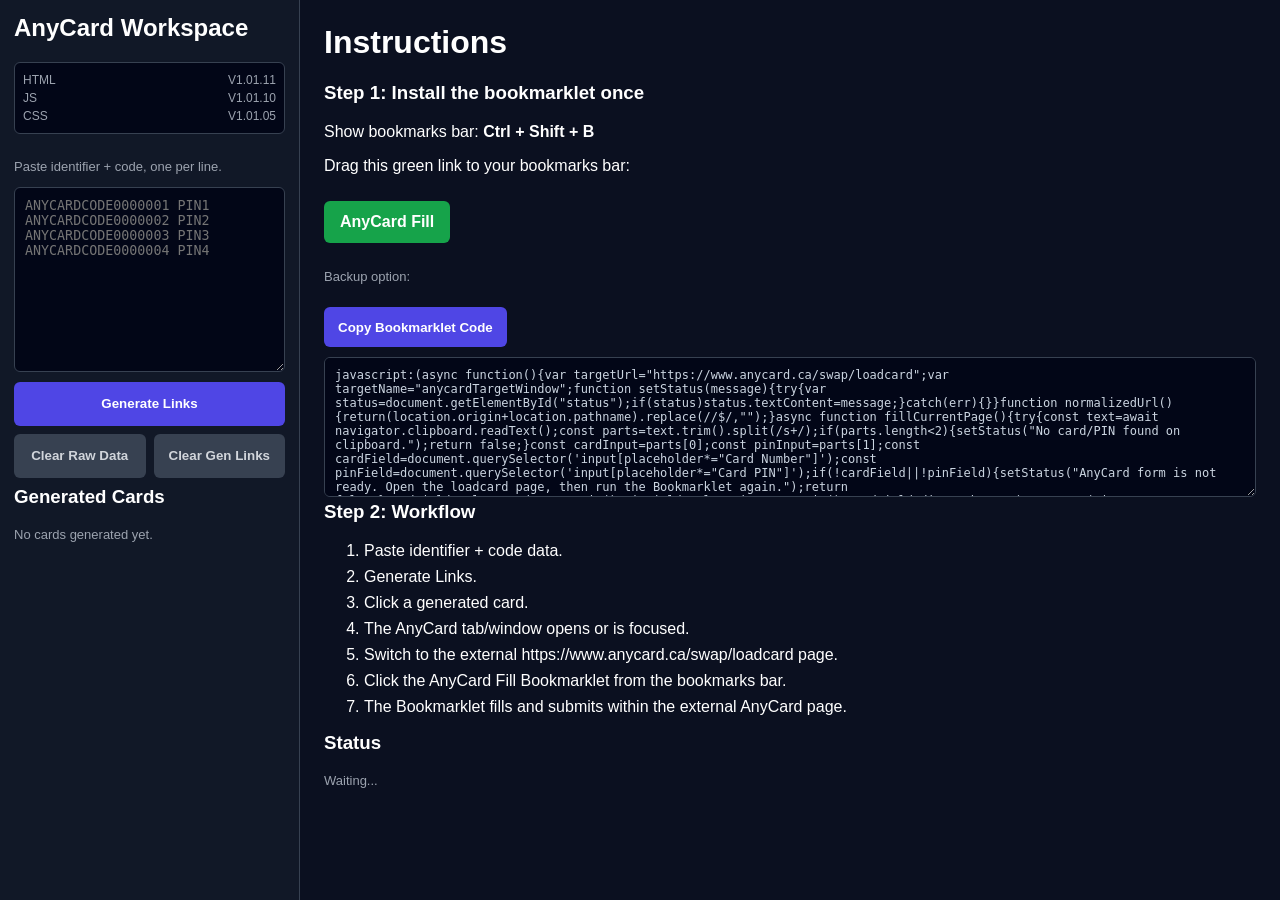
==== index.html @ 1adeda2f "Bump JS cache busting to V1.01.10" ====
<!doctype html><html><head><meta charset="utf-8"><meta name="viewport" content="width=device-width, initial-scale=1"><title>AnyCard Workspace</title><link rel="stylesheet" href="styles.css?v=1.01.05"></head><body><div class="wrap"><div class="left"><h2>AnyCard Workspace</h2><div class="version-box"><div class="version-row"><span>HTML</span><span id="htmlVersion">V1.01.11</span></div><div class="version-row"><span>JS</span><span id="jsVersion">loading...</span></div><div class="version-row"><span>CSS</span><span id="cssVersion">loading...</span></div></div><p class="small">Paste identifier + code, one per line.</p><textarea id="rawData" placeholder="ANYCARDCODE0000001 PIN1&#10;ANYCARDCODE0000002 PIN2&#10;ANYCARDCODE0000003 PIN3&#10;ANYCARDCODE0000004 PIN4"></textarea><button id="generateBtn">Generate Links</button><div class="utility-actions" aria-label="Utility actions"><button id="clearRawDataBtn" class="utility-button" type="button">Clear Raw Data</button><button id="clearGeneratedLinksBtn" class="utility-button" type="button">Clear Gen Links</button></div><h3>Generated Cards</h3><div id="linksContainer" class="small">No cards generated yet.</div></div><div class="right"><h1>Instructions</h1><h3>Step 1: Install the bookmarklet once</h3><p>Show bookmarks bar: <strong>Ctrl + Shift + B</strong></p><p>Drag this green link to your bookmarks bar:</p><p><a id="bookmarkletDragLink" class="bookmarklet-link" href="#">AnyCard Fill</a></p><p class="small">Backup option:</p><button id="copyBookmarkletBtn">Copy Bookmarklet Code</button><textarea id="bookmarkletCode" readonly></textarea><h3>Step 2: Workflow</h3><ol><li>Paste identifier + code data.</li><li>Generate Links.</li><li>Click a generated card.</li><li>The AnyCard tab/window opens or is focused.</li><li>Switch to the external https://www.anycard.ca/swap/loadcard page.</li><li>Click the AnyCard Fill Bookmarklet from the bookmarks bar.</li><li>The Bookmarklet fills and submits within the external AnyCard page.</li></ol><h3>Status</h3><p id="status" class="small">Waiting...</p></div></div><script>const ANYCARD_JS_VERSION="V1.01.10";const appScript=document.createElement("script");appScript.src="app.js?v="+encodeURIComponent(ANYCARD_JS_VERSION.replace(/^V/,""));document.body.appendChild(appScript);</script></body></html>
---- styles.css ----
:root {
  --css-version: "V1.01.05";
}

body {
  margin: 0;
  font-family: Arial, sans-serif;
  background: #0b1020;
  color: white;
}

.wrap { display:flex; height:100vh; overflow:hidden; }

.left {
  width: 300px;
  padding: 14px;
  background: #111827;
  box-sizing: border-box;
  border-right: 1px solid #374151;
  height: 100vh;
  overflow: hidden;
  display: flex;
  flex-direction: column;
}

.right { flex:1; padding:24px; overflow-y:auto; }
textarea{width:100%;box-sizing:border-box;background:#020617;color:#22c55e;border:1px solid #374151;padding:10px;font-family:monospace;border-radius:6px;}
#rawData{height:185px;overflow-y:auto;} #bookmarkletCode{height:140px;color:#cbd5e1;font-size:12px;} #linksContainer{overflow-y:auto;flex:1;min-height:0;padding-right:4px;}
button{padding:10px 14px;margin:10px 0;cursor:pointer;background:#4f46e5;color:white;border:0;border-radius:6px;font-weight:bold;min-height:40px;} button:hover{background:#4338ca;}
#generateBtn{width:100%;height:44px;box-sizing:border-box;line-height:1;}
.utility-actions{display:flex;width:100%;gap:8px;margin-top:-2px;margin-bottom:8px;}
.utility-button{flex:1;display:flex;align-items:center;justify-content:center;height:44px;box-sizing:border-box;margin:0;background:#374151;color:#d1d5db;font-weight:600;line-height:1;white-space:nowrap;padding:10px 8px;}
.utility-button:hover{background:#4b5563;}
.bookmarklet-link{display:inline-block;padding:12px 16px;margin:10px 0;background:#16a34a;color:white;text-decoration:none;border-radius:6px;font-weight:bold;cursor:grab;}
.bookmarklet-link:hover{background:#15803d;}
.card{padding:8px;margin:6px 0;background:#1f2937;border:1px solid #374151;border-radius:6px;cursor:pointer;transition:.15s;font-size:12px;}
.card:hover{background:#312e81;} .card.clicked{background:#bbf7d0;color:#052e16;border-color:#22c55e;} .card.clicked .small{color:#166534;}
.card-line{display:flex;justify-content:space-between;gap:10px;white-space:nowrap;} .card-code{overflow:hidden;text-overflow:ellipsis;} .card-pin{flex-shrink:0;}
.small{color:#9ca3af;font-size:13px;} .ok{color:#22c55e;}
.version-box{color:#9ca3af;font-size:12px;background:#020617;border:1px solid #374151;border-radius:6px;padding:8px;margin-bottom:12px;line-height:1.5;width:100%;box-sizing:border-box;}
.version-row{display:flex;justify-content:space-between;gap:24px;} h1,h2,h3{margin-top:0;} ol li{margin-bottom:8px;}
@media (max-width:700px){body{overflow-x:hidden}.wrap{display:block;min-height:100vh;height:auto;overflow:visible}.left{width:100%;min-height:auto;height:auto;padding:16px;border-right:0;border-bottom:1px solid #374151;overflow:visible}.right{padding:16px;overflow:visible}h1{font-size:24px}h2{font-size:22px}h3{font-size:18px}p,li,.small{font-size:15px;line-height:1.45}textarea,button,.bookmarklet-link{font-size:16px}button,.bookmarklet-link{min-height:44px}.utility-actions{flex-direction:column}#rawData{height:150px}#linksContainer{max-height:280px;flex:none}.card{font-size:14px}}
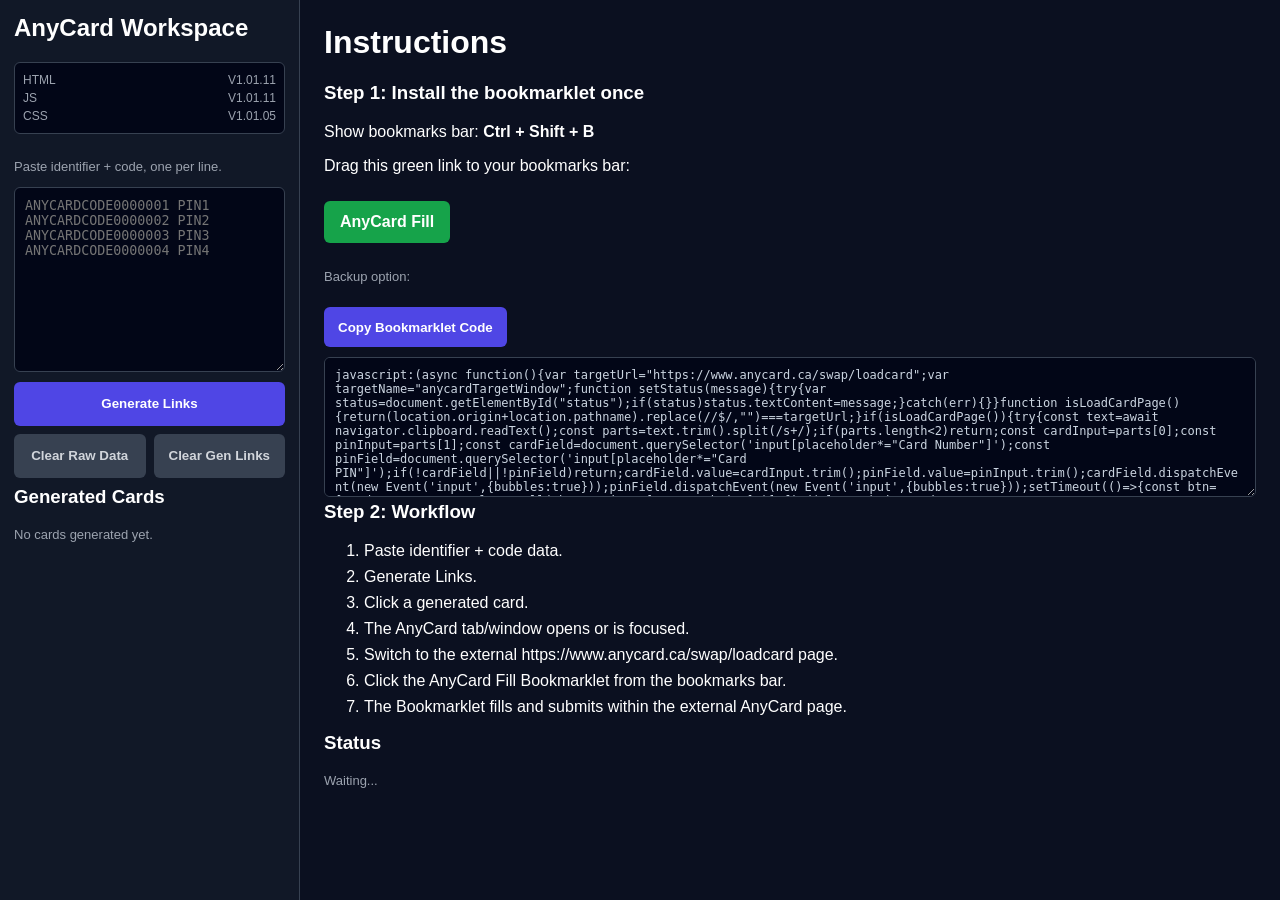
==== commit e51d23c8: "Bump JS cache busting to V1.01.11" ====
--- a/index.html
+++ b/index.html
@@ -1 +1 @@
-<!doctype html><html><head><meta charset="utf-8"><meta name="viewport" content="width=device-width, initial-scale=1"><title>AnyCard Workspace</title><link rel="stylesheet" href="styles.css?v=1.01.05"></head><body><div class="wrap"><div class="left"><h2>AnyCard Workspace</h2><div class="version-box"><div class="version-row"><span>HTML</span><span id="htmlVersion">V1.01.11</span></div><div class="version-row"><span>JS</span><span id="jsVersion">loading...</span></div><div class="version-row"><span>CSS</span><span id="cssVersion">loading...</span></div></div><p class="small">Paste identifier + code, one per line.</p><textarea id="rawData" placeholder="ANYCARDCODE0000001 PIN1&#10;ANYCARDCODE0000002 PIN2&#10;ANYCARDCODE0000003 PIN3&#10;ANYCARDCODE0000004 PIN4"></textarea><button id="generateBtn">Generate Links</button><div class="utility-actions" aria-label="Utility actions"><button id="clearRawDataBtn" class="utility-button" type="button">Clear Raw Data</button><button id="clearGeneratedLinksBtn" class="utility-button" type="button">Clear Gen Links</button></div><h3>Generated Cards</h3><div id="linksContainer" class="small">No cards generated yet.</div></div><div class="right"><h1>Instructions</h1><h3>Step 1: Install the bookmarklet once</h3><p>Show bookmarks bar: <strong>Ctrl + Shift + B</strong></p><p>Drag this green link to your bookmarks bar:</p><p><a id="bookmarkletDragLink" class="bookmarklet-link" href="#">AnyCard Fill</a></p><p class="small">Backup option:</p><button id="copyBookmarkletBtn">Copy Bookmarklet Code</button><textarea id="bookmarkletCode" readonly></textarea><h3>Step 2: Workflow</h3><ol><li>Paste identifier + code data.</li><li>Generate Links.</li><li>Click a generated card.</li><li>The AnyCard tab/window opens or is focused.</li><li>Switch to the external https://www.anycard.ca/swap/loadcard page.</li><li>Click the AnyCard Fill Bookmarklet from the bookmarks bar.</li><li>The Bookmarklet fills and submits within the external AnyCard page.</li></ol><h3>Status</h3><p id="status" class="small">Waiting...</p></div></div><script>const ANYCARD_JS_VERSION="V1.01.10";const appScript=document.createElement("script");appScript.src="app.js?v="+encodeURIComponent(ANYCARD_JS_VERSION.replace(/^V/,""));document.body.appendChild(appScript);</script></body></html>+<!doctype html><html><head><meta charset="utf-8"><meta name="viewport" content="width=device-width, initial-scale=1"><title>AnyCard Workspace</title><link rel="stylesheet" href="styles.css?v=1.01.05"></head><body><div class="wrap"><div class="left"><h2>AnyCard Workspace</h2><div class="version-box"><div class="version-row"><span>HTML</span><span id="htmlVersion">V1.01.11</span></div><div class="version-row"><span>JS</span><span id="jsVersion">loading...</span></div><div class="version-row"><span>CSS</span><span id="cssVersion">loading...</span></div></div><p class="small">Paste identifier + code, one per line.</p><textarea id="rawData" placeholder="ANYCARDCODE0000001 PIN1&#10;ANYCARDCODE0000002 PIN2&#10;ANYCARDCODE0000003 PIN3&#10;ANYCARDCODE0000004 PIN4"></textarea><button id="generateBtn">Generate Links</button><div class="utility-actions" aria-label="Utility actions"><button id="clearRawDataBtn" class="utility-button" type="button">Clear Raw Data</button><button id="clearGeneratedLinksBtn" class="utility-button" type="button">Clear Gen Links</button></div><h3>Generated Cards</h3><div id="linksContainer" class="small">No cards generated yet.</div></div><div class="right"><h1>Instructions</h1><h3>Step 1: Install the bookmarklet once</h3><p>Show bookmarks bar: <strong>Ctrl + Shift + B</strong></p><p>Drag this green link to your bookmarks bar:</p><p><a id="bookmarkletDragLink" class="bookmarklet-link" href="#">AnyCard Fill</a></p><p class="small">Backup option:</p><button id="copyBookmarkletBtn">Copy Bookmarklet Code</button><textarea id="bookmarkletCode" readonly></textarea><h3>Step 2: Workflow</h3><ol><li>Paste identifier + code data.</li><li>Generate Links.</li><li>Click a generated card.</li><li>The AnyCard tab/window opens or is focused.</li><li>Switch to the external https://www.anycard.ca/swap/loadcard page.</li><li>Click the AnyCard Fill Bookmarklet from the bookmarks bar.</li><li>The Bookmarklet fills and submits within the external AnyCard page.</li></ol><h3>Status</h3><p id="status" class="small">Waiting...</p></div></div><script>const ANYCARD_JS_VERSION="V1.01.11";const appScript=document.createElement("script");appScript.src="app.js?v="+encodeURIComponent(ANYCARD_JS_VERSION.replace(/^V/,""));document.body.appendChild(appScript);</script></body></html>
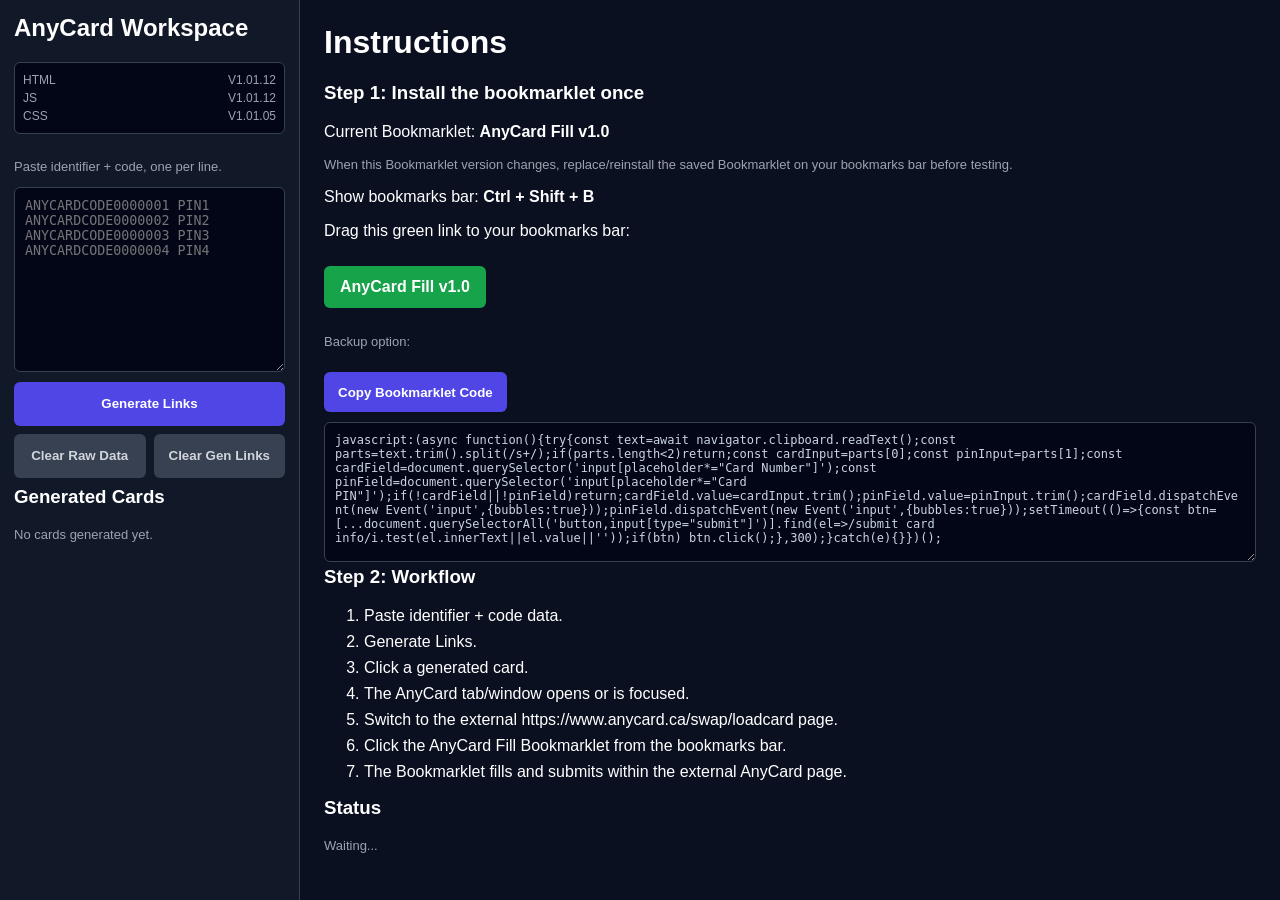
==== commit ffbb4f80: "Align bookmarklet release UI and JS cache busting" ====
--- a/index.html
+++ b/index.html
@@ -1 +1 @@
-<!doctype html><html><head><meta charset="utf-8"><meta name="viewport" content="width=device-width, initial-scale=1"><title>AnyCard Workspace</title><link rel="stylesheet" href="styles.css?v=1.01.05"></head><body><div class="wrap"><div class="left"><h2>AnyCard Workspace</h2><div class="version-box"><div class="version-row"><span>HTML</span><span id="htmlVersion">V1.01.11</span></div><div class="version-row"><span>JS</span><span id="jsVersion">loading...</span></div><div class="version-row"><span>CSS</span><span id="cssVersion">loading...</span></div></div><p class="small">Paste identifier + code, one per line.</p><textarea id="rawData" placeholder="ANYCARDCODE0000001 PIN1&#10;ANYCARDCODE0000002 PIN2&#10;ANYCARDCODE0000003 PIN3&#10;ANYCARDCODE0000004 PIN4"></textarea><button id="generateBtn">Generate Links</button><div class="utility-actions" aria-label="Utility actions"><button id="clearRawDataBtn" class="utility-button" type="button">Clear Raw Data</button><button id="clearGeneratedLinksBtn" class="utility-button" type="button">Clear Gen Links</button></div><h3>Generated Cards</h3><div id="linksContainer" class="small">No cards generated yet.</div></div><div class="right"><h1>Instructions</h1><h3>Step 1: Install the bookmarklet once</h3><p>Show bookmarks bar: <strong>Ctrl + Shift + B</strong></p><p>Drag this green link to your bookmarks bar:</p><p><a id="bookmarkletDragLink" class="bookmarklet-link" href="#">AnyCard Fill</a></p><p class="small">Backup option:</p><button id="copyBookmarkletBtn">Copy Bookmarklet Code</button><textarea id="bookmarkletCode" readonly></textarea><h3>Step 2: Workflow</h3><ol><li>Paste identifier + code data.</li><li>Generate Links.</li><li>Click a generated card.</li><li>The AnyCard tab/window opens or is focused.</li><li>Switch to the external https://www.anycard.ca/swap/loadcard page.</li><li>Click the AnyCard Fill Bookmarklet from the bookmarks bar.</li><li>The Bookmarklet fills and submits within the external AnyCard page.</li></ol><h3>Status</h3><p id="status" class="small">Waiting...</p></div></div><script>const ANYCARD_JS_VERSION="V1.01.11";const appScript=document.createElement("script");appScript.src="app.js?v="+encodeURIComponent(ANYCARD_JS_VERSION.replace(/^V/,""));document.body.appendChild(appScript);</script></body></html>+<!doctype html><html><head><meta charset="utf-8"><meta name="viewport" content="width=device-width, initial-scale=1"><title>AnyCard Workspace</title><link rel="stylesheet" href="styles.css?v=1.01.05"></head><body><div class="wrap"><div class="left"><h2>AnyCard Workspace</h2><div class="version-box"><div class="version-row"><span>HTML</span><span id="htmlVersion">V1.01.12</span></div><div class="version-row"><span>JS</span><span id="jsVersion">loading...</span></div><div class="version-row"><span>CSS</span><span id="cssVersion">loading...</span></div></div><p class="small">Paste identifier + code, one per line.</p><textarea id="rawData" placeholder="ANYCARDCODE0000001 PIN1&#10;ANYCARDCODE0000002 PIN2&#10;ANYCARDCODE0000003 PIN3&#10;ANYCARDCODE0000004 PIN4"></textarea><button id="generateBtn">Generate Links</button><div class="utility-actions" aria-label="Utility actions"><button id="clearRawDataBtn" class="utility-button" type="button">Clear Raw Data</button><button id="clearGeneratedLinksBtn" class="utility-button" type="button">Clear Gen Links</button></div><h3>Generated Cards</h3><div id="linksContainer" class="small">No cards generated yet.</div></div><div class="right"><h1>Instructions</h1><h3>Step 1: Install the bookmarklet once</h3><p>Current Bookmarklet: <strong id="bookmarkletVersion">loading...</strong></p><p class="small">When this Bookmarklet version changes, replace/reinstall the saved Bookmarklet on your bookmarks bar before testing.</p><p>Show bookmarks bar: <strong>Ctrl + Shift + B</strong></p><p>Drag this green link to your bookmarks bar:</p><p><a id="bookmarkletDragLink" class="bookmarklet-link" href="#">loading...</a></p><p class="small">Backup option:</p><button id="copyBookmarkletBtn">Copy Bookmarklet Code</button><textarea id="bookmarkletCode" readonly></textarea><h3>Step 2: Workflow</h3><ol><li>Paste identifier + code data.</li><li>Generate Links.</li><li>Click a generated card.</li><li>The AnyCard tab/window opens or is focused.</li><li>Switch to the external https://www.anycard.ca/swap/loadcard page.</li><li>Click the AnyCard Fill Bookmarklet from the bookmarks bar.</li><li>The Bookmarklet fills and submits within the external AnyCard page.</li></ol><h3>Status</h3><p id="status" class="small">Waiting...</p></div></div><script>const ANYCARD_JS_VERSION="V1.01.12";const appScript=document.createElement("script");appScript.src="app.js?v="+encodeURIComponent(ANYCARD_JS_VERSION.replace(/^V/,""));document.body.appendChild(appScript);</script></body></html>
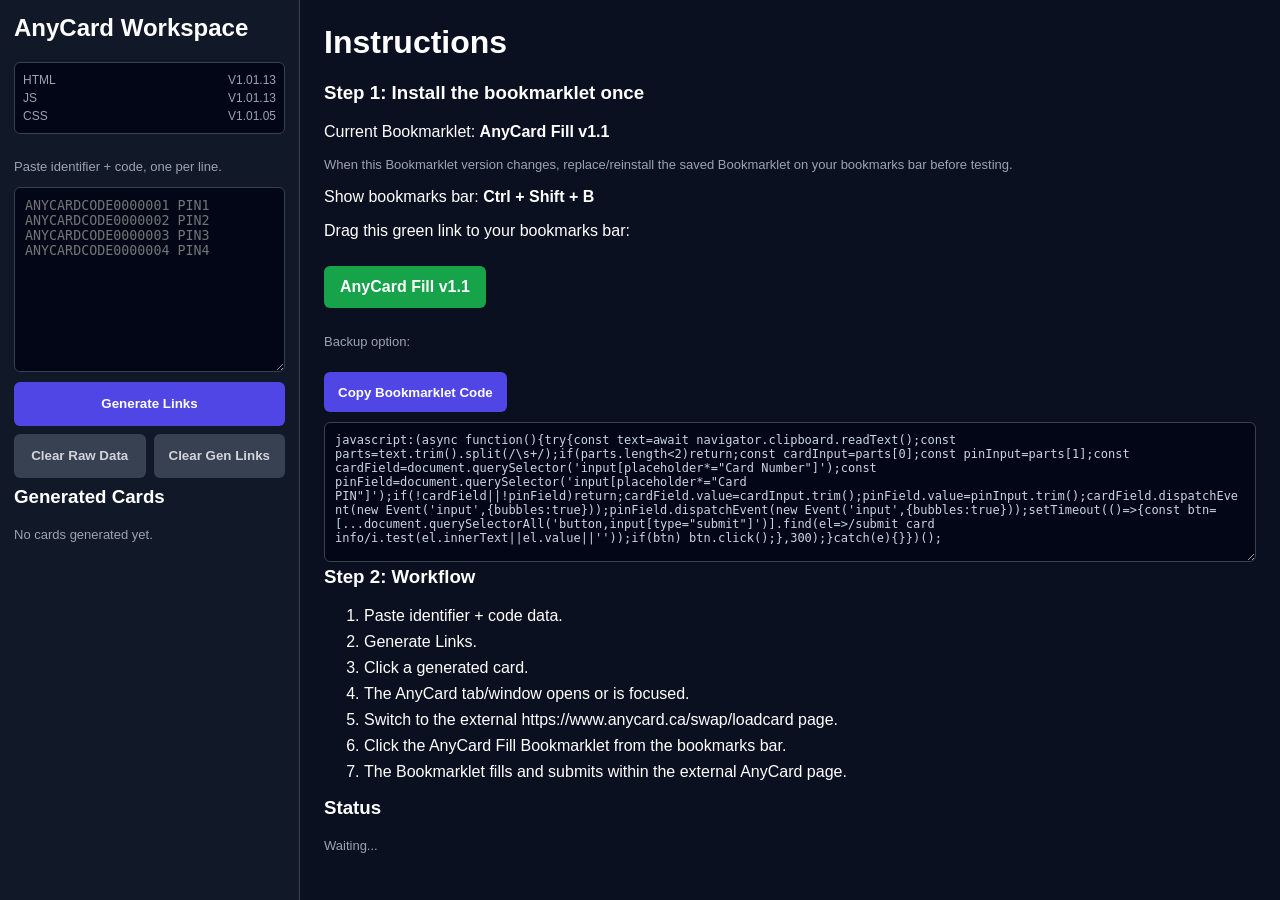
==== commit 1fd5981d: "Bump JS cache version to V1.01.13" ====
--- a/index.html
+++ b/index.html
@@ -1 +1 @@
-<!doctype html><html><head><meta charset="utf-8"><meta name="viewport" content="width=device-width, initial-scale=1"><title>AnyCard Workspace</title><link rel="stylesheet" href="styles.css?v=1.01.05"></head><body><div class="wrap"><div class="left"><h2>AnyCard Workspace</h2><div class="version-box"><div class="version-row"><span>HTML</span><span id="htmlVersion">V1.01.12</span></div><div class="version-row"><span>JS</span><span id="jsVersion">loading...</span></div><div class="version-row"><span>CSS</span><span id="cssVersion">loading...</span></div></div><p class="small">Paste identifier + code, one per line.</p><textarea id="rawData" placeholder="ANYCARDCODE0000001 PIN1&#10;ANYCARDCODE0000002 PIN2&#10;ANYCARDCODE0000003 PIN3&#10;ANYCARDCODE0000004 PIN4"></textarea><button id="generateBtn">Generate Links</button><div class="utility-actions" aria-label="Utility actions"><button id="clearRawDataBtn" class="utility-button" type="button">Clear Raw Data</button><button id="clearGeneratedLinksBtn" class="utility-button" type="button">Clear Gen Links</button></div><h3>Generated Cards</h3><div id="linksContainer" class="small">No cards generated yet.</div></div><div class="right"><h1>Instructions</h1><h3>Step 1: Install the bookmarklet once</h3><p>Current Bookmarklet: <strong id="bookmarkletVersion">loading...</strong></p><p class="small">When this Bookmarklet version changes, replace/reinstall the saved Bookmarklet on your bookmarks bar before testing.</p><p>Show bookmarks bar: <strong>Ctrl + Shift + B</strong></p><p>Drag this green link to your bookmarks bar:</p><p><a id="bookmarkletDragLink" class="bookmarklet-link" href="#">loading...</a></p><p class="small">Backup option:</p><button id="copyBookmarkletBtn">Copy Bookmarklet Code</button><textarea id="bookmarkletCode" readonly></textarea><h3>Step 2: Workflow</h3><ol><li>Paste identifier + code data.</li><li>Generate Links.</li><li>Click a generated card.</li><li>The AnyCard tab/window opens or is focused.</li><li>Switch to the external https://www.anycard.ca/swap/loadcard page.</li><li>Click the AnyCard Fill Bookmarklet from the bookmarks bar.</li><li>The Bookmarklet fills and submits within the external AnyCard page.</li></ol><h3>Status</h3><p id="status" class="small">Waiting...</p></div></div><script>const ANYCARD_JS_VERSION="V1.01.12";const appScript=document.createElement("script");appScript.src="app.js?v="+encodeURIComponent(ANYCARD_JS_VERSION.replace(/^V/,""));document.body.appendChild(appScript);</script></body></html>+<!doctype html><html><head><meta charset="utf-8"><meta name="viewport" content="width=device-width, initial-scale=1"><title>AnyCard Workspace</title><link rel="stylesheet" href="styles.css?v=1.01.05"></head><body><div class="wrap"><div class="left"><h2>AnyCard Workspace</h2><div class="version-box"><div class="version-row"><span>HTML</span><span id="htmlVersion">V1.01.13</span></div><div class="version-row"><span>JS</span><span id="jsVersion">loading...</span></div><div class="version-row"><span>CSS</span><span id="cssVersion">loading...</span></div></div><p class="small">Paste identifier + code, one per line.</p><textarea id="rawData" placeholder="ANYCARDCODE0000001 PIN1&#10;ANYCARDCODE0000002 PIN2&#10;ANYCARDCODE0000003 PIN3&#10;ANYCARDCODE0000004 PIN4"></textarea><button id="generateBtn">Generate Links</button><div class="utility-actions" aria-label="Utility actions"><button id="clearRawDataBtn" class="utility-button" type="button">Clear Raw Data</button><button id="clearGeneratedLinksBtn" class="utility-button" type="button">Clear Gen Links</button></div><h3>Generated Cards</h3><div id="linksContainer" class="small">No cards generated yet.</div></div><div class="right"><h1>Instructions</h1><h3>Step 1: Install the bookmarklet once</h3><p>Current Bookmarklet: <strong id="bookmarkletVersion">loading...</strong></p><p class="small">When this Bookmarklet version changes, replace/reinstall the saved Bookmarklet on your bookmarks bar before testing.</p><p>Show bookmarks bar: <strong>Ctrl + Shift + B</strong></p><p>Drag this green link to your bookmarks bar:</p><p><a id="bookmarkletDragLink" class="bookmarklet-link" href="#">loading...</a></p><p class="small">Backup option:</p><button id="copyBookmarkletBtn">Copy Bookmarklet Code</button><textarea id="bookmarkletCode" readonly></textarea><h3>Step 2: Workflow</h3><ol><li>Paste identifier + code data.</li><li>Generate Links.</li><li>Click a generated card.</li><li>The AnyCard tab/window opens or is focused.</li><li>Switch to the external https://www.anycard.ca/swap/loadcard page.</li><li>Click the AnyCard Fill Bookmarklet from the bookmarks bar.</li><li>The Bookmarklet fills and submits within the external AnyCard page.</li></ol><h3>Status</h3><p id="status" class="small">Waiting...</p></div></div><script>const ANYCARD_JS_VERSION="V1.01.13";const appScript=document.createElement("script");appScript.src="app.js?v="+encodeURIComponent(ANYCARD_JS_VERSION.replace(/^V/,""));document.body.appendChild(appScript);</script></body></html>
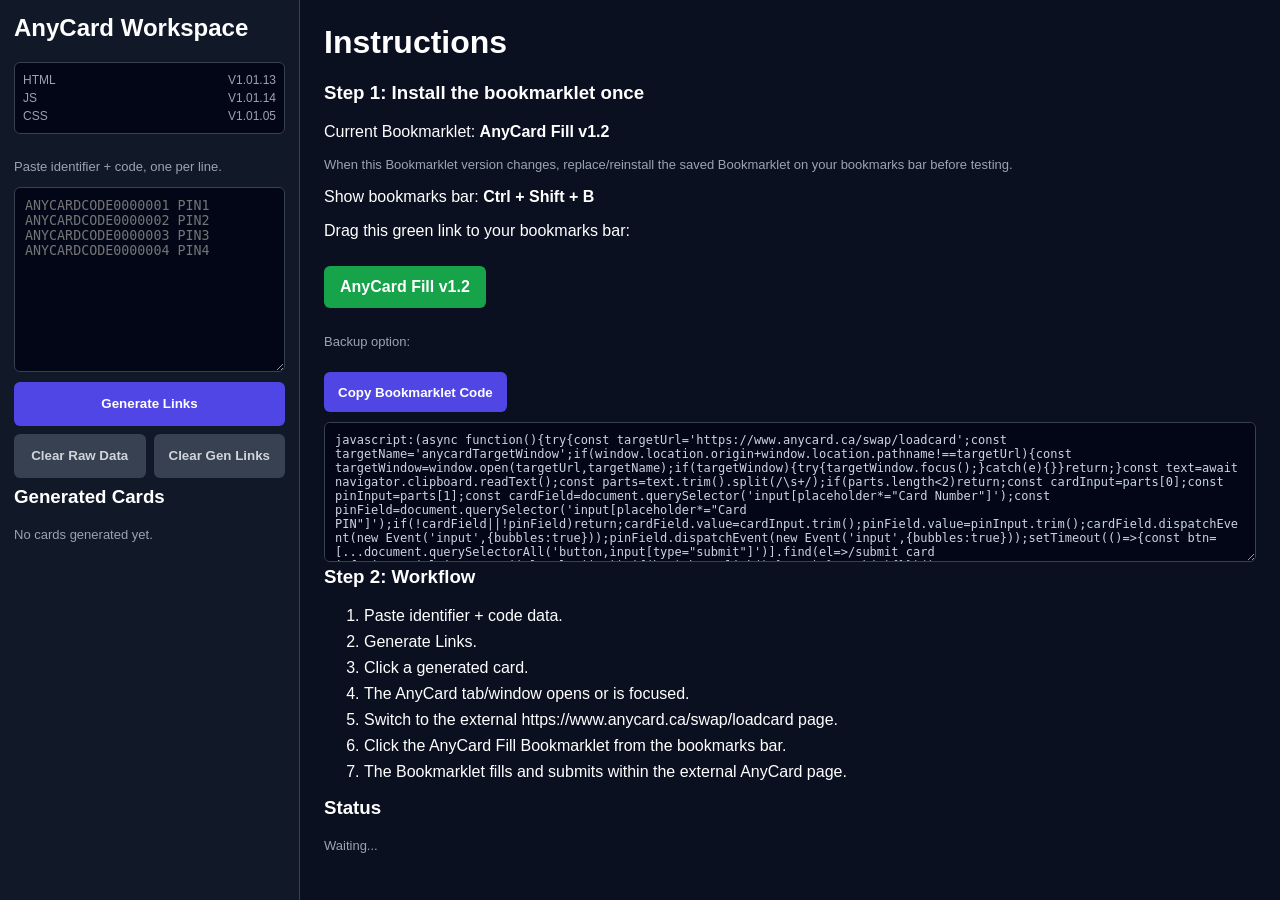
==== commit 794ffc5b: "Bump JS cache version" ====
--- a/index.html
+++ b/index.html
@@ -1 +1 @@
-<!doctype html><html><head><meta charset="utf-8"><meta name="viewport" content="width=device-width, initial-scale=1"><title>AnyCard Workspace</title><link rel="stylesheet" href="styles.css?v=1.01.05"></head><body><div class="wrap"><div class="left"><h2>AnyCard Workspace</h2><div class="version-box"><div class="version-row"><span>HTML</span><span id="htmlVersion">V1.01.13</span></div><div class="version-row"><span>JS</span><span id="jsVersion">loading...</span></div><div class="version-row"><span>CSS</span><span id="cssVersion">loading...</span></div></div><p class="small">Paste identifier + code, one per line.</p><textarea id="rawData" placeholder="ANYCARDCODE0000001 PIN1&#10;ANYCARDCODE0000002 PIN2&#10;ANYCARDCODE0000003 PIN3&#10;ANYCARDCODE0000004 PIN4"></textarea><button id="generateBtn">Generate Links</button><div class="utility-actions" aria-label="Utility actions"><button id="clearRawDataBtn" class="utility-button" type="button">Clear Raw Data</button><button id="clearGeneratedLinksBtn" class="utility-button" type="button">Clear Gen Links</button></div><h3>Generated Cards</h3><div id="linksContainer" class="small">No cards generated yet.</div></div><div class="right"><h1>Instructions</h1><h3>Step 1: Install the bookmarklet once</h3><p>Current Bookmarklet: <strong id="bookmarkletVersion">loading...</strong></p><p class="small">When this Bookmarklet version changes, replace/reinstall the saved Bookmarklet on your bookmarks bar before testing.</p><p>Show bookmarks bar: <strong>Ctrl + Shift + B</strong></p><p>Drag this green link to your bookmarks bar:</p><p><a id="bookmarkletDragLink" class="bookmarklet-link" href="#">loading...</a></p><p class="small">Backup option:</p><button id="copyBookmarkletBtn">Copy Bookmarklet Code</button><textarea id="bookmarkletCode" readonly></textarea><h3>Step 2: Workflow</h3><ol><li>Paste identifier + code data.</li><li>Generate Links.</li><li>Click a generated card.</li><li>The AnyCard tab/window opens or is focused.</li><li>Switch to the external https://www.anycard.ca/swap/loadcard page.</li><li>Click the AnyCard Fill Bookmarklet from the bookmarks bar.</li><li>The Bookmarklet fills and submits within the external AnyCard page.</li></ol><h3>Status</h3><p id="status" class="small">Waiting...</p></div></div><script>const ANYCARD_JS_VERSION="V1.01.13";const appScript=document.createElement("script");appScript.src="app.js?v="+encodeURIComponent(ANYCARD_JS_VERSION.replace(/^V/,""));document.body.appendChild(appScript);</script></body></html>+<!doctype html><html><head><meta charset="utf-8"><meta name="viewport" content="width=device-width, initial-scale=1"><title>AnyCard Workspace</title><link rel="stylesheet" href="styles.css?v=1.01.05"></head><body><div class="wrap"><div class="left"><h2>AnyCard Workspace</h2><div class="version-box"><div class="version-row"><span>HTML</span><span id="htmlVersion">V1.01.13</span></div><div class="version-row"><span>JS</span><span id="jsVersion">loading...</span></div><div class="version-row"><span>CSS</span><span id="cssVersion">loading...</span></div></div><p class="small">Paste identifier + code, one per line.</p><textarea id="rawData" placeholder="ANYCARDCODE0000001 PIN1&#10;ANYCARDCODE0000002 PIN2&#10;ANYCARDCODE0000003 PIN3&#10;ANYCARDCODE0000004 PIN4"></textarea><button id="generateBtn">Generate Links</button><div class="utility-actions" aria-label="Utility actions"><button id="clearRawDataBtn" class="utility-button" type="button">Clear Raw Data</button><button id="clearGeneratedLinksBtn" class="utility-button" type="button">Clear Gen Links</button></div><h3>Generated Cards</h3><div id="linksContainer" class="small">No cards generated yet.</div></div><div class="right"><h1>Instructions</h1><h3>Step 1: Install the bookmarklet once</h3><p>Current Bookmarklet: <strong id="bookmarkletVersion">loading...</strong></p><p class="small">When this Bookmarklet version changes, replace/reinstall the saved Bookmarklet on your bookmarks bar before testing.</p><p>Show bookmarks bar: <strong>Ctrl + Shift + B</strong></p><p>Drag this green link to your bookmarks bar:</p><p><a id="bookmarkletDragLink" class="bookmarklet-link" href="#">loading...</a></p><p class="small">Backup option:</p><button id="copyBookmarkletBtn">Copy Bookmarklet Code</button><textarea id="bookmarkletCode" readonly></textarea><h3>Step 2: Workflow</h3><ol><li>Paste identifier + code data.</li><li>Generate Links.</li><li>Click a generated card.</li><li>The AnyCard tab/window opens or is focused.</li><li>Switch to the external https://www.anycard.ca/swap/loadcard page.</li><li>Click the AnyCard Fill Bookmarklet from the bookmarks bar.</li><li>The Bookmarklet fills and submits within the external AnyCard page.</li></ol><h3>Status</h3><p id="status" class="small">Waiting...</p></div></div><script>const ANYCARD_JS_VERSION="V1.01.14";const appScript=document.createElement("script");appScript.src="app.js?v="+encodeURIComponent(ANYCARD_JS_VERSION.replace(/^V/,""));document.body.appendChild(appScript);</script></body></html>
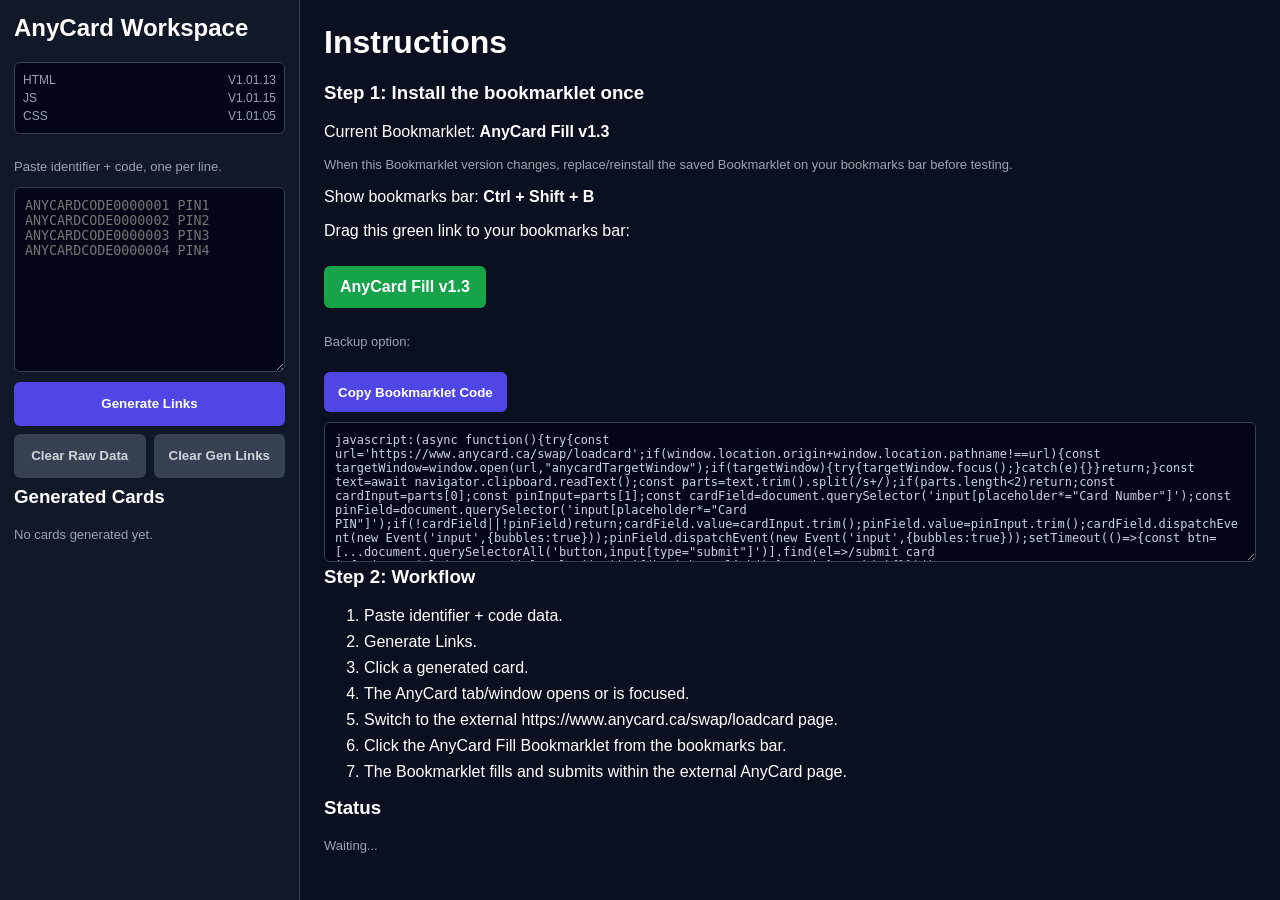
==== commit 97e7ffbd: "Bump JS cache version" ====
--- a/index.html
+++ b/index.html
@@ -1 +1 @@
-<!doctype html><html><head><meta charset="utf-8"><meta name="viewport" content="width=device-width, initial-scale=1"><title>AnyCard Workspace</title><link rel="stylesheet" href="styles.css?v=1.01.05"></head><body><div class="wrap"><div class="left"><h2>AnyCard Workspace</h2><div class="version-box"><div class="version-row"><span>HTML</span><span id="htmlVersion">V1.01.13</span></div><div class="version-row"><span>JS</span><span id="jsVersion">loading...</span></div><div class="version-row"><span>CSS</span><span id="cssVersion">loading...</span></div></div><p class="small">Paste identifier + code, one per line.</p><textarea id="rawData" placeholder="ANYCARDCODE0000001 PIN1&#10;ANYCARDCODE0000002 PIN2&#10;ANYCARDCODE0000003 PIN3&#10;ANYCARDCODE0000004 PIN4"></textarea><button id="generateBtn">Generate Links</button><div class="utility-actions" aria-label="Utility actions"><button id="clearRawDataBtn" class="utility-button" type="button">Clear Raw Data</button><button id="clearGeneratedLinksBtn" class="utility-button" type="button">Clear Gen Links</button></div><h3>Generated Cards</h3><div id="linksContainer" class="small">No cards generated yet.</div></div><div class="right"><h1>Instructions</h1><h3>Step 1: Install the bookmarklet once</h3><p>Current Bookmarklet: <strong id="bookmarkletVersion">loading...</strong></p><p class="small">When this Bookmarklet version changes, replace/reinstall the saved Bookmarklet on your bookmarks bar before testing.</p><p>Show bookmarks bar: <strong>Ctrl + Shift + B</strong></p><p>Drag this green link to your bookmarks bar:</p><p><a id="bookmarkletDragLink" class="bookmarklet-link" href="#">loading...</a></p><p class="small">Backup option:</p><button id="copyBookmarkletBtn">Copy Bookmarklet Code</button><textarea id="bookmarkletCode" readonly></textarea><h3>Step 2: Workflow</h3><ol><li>Paste identifier + code data.</li><li>Generate Links.</li><li>Click a generated card.</li><li>The AnyCard tab/window opens or is focused.</li><li>Switch to the external https://www.anycard.ca/swap/loadcard page.</li><li>Click the AnyCard Fill Bookmarklet from the bookmarks bar.</li><li>The Bookmarklet fills and submits within the external AnyCard page.</li></ol><h3>Status</h3><p id="status" class="small">Waiting...</p></div></div><script>const ANYCARD_JS_VERSION="V1.01.14";const appScript=document.createElement("script");appScript.src="app.js?v="+encodeURIComponent(ANYCARD_JS_VERSION.replace(/^V/,""));document.body.appendChild(appScript);</script></body></html>+<!doctype html><html><head><meta charset="utf-8"><meta name="viewport" content="width=device-width, initial-scale=1"><title>AnyCard Workspace</title><link rel="stylesheet" href="styles.css?v=1.01.05"></head><body><div class="wrap"><div class="left"><h2>AnyCard Workspace</h2><div class="version-box"><div class="version-row"><span>HTML</span><span id="htmlVersion">V1.01.13</span></div><div class="version-row"><span>JS</span><span id="jsVersion">loading...</span></div><div class="version-row"><span>CSS</span><span id="cssVersion">loading...</span></div></div><p class="small">Paste identifier + code, one per line.</p><textarea id="rawData" placeholder="ANYCARDCODE0000001 PIN1&#10;ANYCARDCODE0000002 PIN2&#10;ANYCARDCODE0000003 PIN3&#10;ANYCARDCODE0000004 PIN4"></textarea><button id="generateBtn">Generate Links</button><div class="utility-actions" aria-label="Utility actions"><button id="clearRawDataBtn" class="utility-button" type="button">Clear Raw Data</button><button id="clearGeneratedLinksBtn" class="utility-button" type="button">Clear Gen Links</button></div><h3>Generated Cards</h3><div id="linksContainer" class="small">No cards generated yet.</div></div><div class="right"><h1>Instructions</h1><h3>Step 1: Install the bookmarklet once</h3><p>Current Bookmarklet: <strong id="bookmarkletVersion">loading...</strong></p><p class="small">When this Bookmarklet version changes, replace/reinstall the saved Bookmarklet on your bookmarks bar before testing.</p><p>Show bookmarks bar: <strong>Ctrl + Shift + B</strong></p><p>Drag this green link to your bookmarks bar:</p><p><a id="bookmarkletDragLink" class="bookmarklet-link" href="#">loading...</a></p><p class="small">Backup option:</p><button id="copyBookmarkletBtn">Copy Bookmarklet Code</button><textarea id="bookmarkletCode" readonly></textarea><h3>Step 2: Workflow</h3><ol><li>Paste identifier + code data.</li><li>Generate Links.</li><li>Click a generated card.</li><li>The AnyCard tab/window opens or is focused.</li><li>Switch to the external https://www.anycard.ca/swap/loadcard page.</li><li>Click the AnyCard Fill Bookmarklet from the bookmarks bar.</li><li>The Bookmarklet fills and submits within the external AnyCard page.</li></ol><h3>Status</h3><p id="status" class="small">Waiting...</p></div></div><script>const ANYCARD_JS_VERSION="V1.01.15";const appScript=document.createElement("script");appScript.src="app.js?v="+encodeURIComponent(ANYCARD_JS_VERSION.replace(/^V/,""));document.body.appendChild(appScript);</script></body></html>
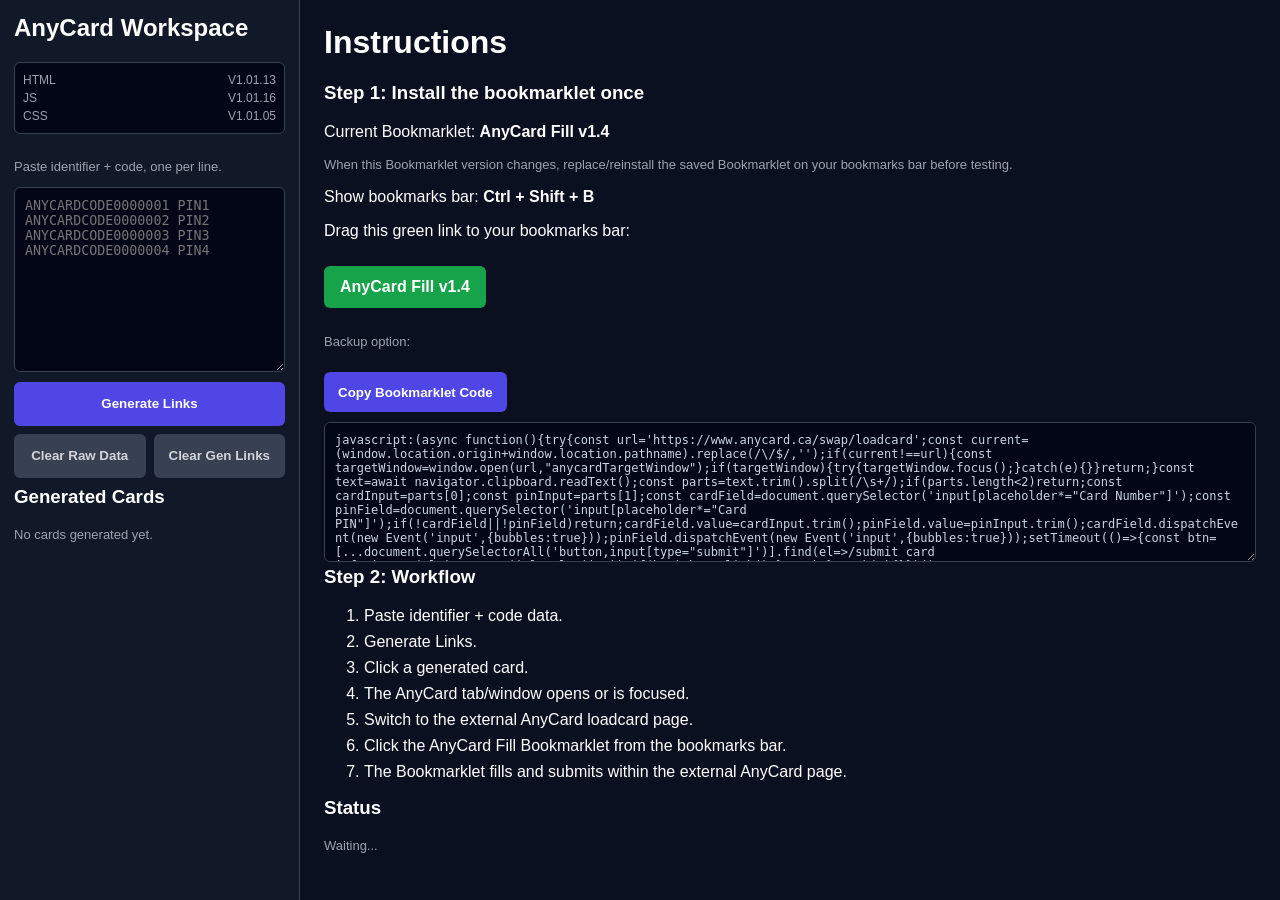
==== commit 99d8f957: "Align JavaScript cache bust version" ====
--- a/index.html
+++ b/index.html
@@ -1 +1,18 @@
-<!doctype html><html><head><meta charset="utf-8"><meta name="viewport" content="width=device-width, initial-scale=1"><title>AnyCard Workspace</title><link rel="stylesheet" href="styles.css?v=1.01.05"></head><body><div class="wrap"><div class="left"><h2>AnyCard Workspace</h2><div class="version-box"><div class="version-row"><span>HTML</span><span id="htmlVersion">V1.01.13</span></div><div class="version-row"><span>JS</span><span id="jsVersion">loading...</span></div><div class="version-row"><span>CSS</span><span id="cssVersion">loading...</span></div></div><p class="small">Paste identifier + code, one per line.</p><textarea id="rawData" placeholder="ANYCARDCODE0000001 PIN1&#10;ANYCARDCODE0000002 PIN2&#10;ANYCARDCODE0000003 PIN3&#10;ANYCARDCODE0000004 PIN4"></textarea><button id="generateBtn">Generate Links</button><div class="utility-actions" aria-label="Utility actions"><button id="clearRawDataBtn" class="utility-button" type="button">Clear Raw Data</button><button id="clearGeneratedLinksBtn" class="utility-button" type="button">Clear Gen Links</button></div><h3>Generated Cards</h3><div id="linksContainer" class="small">No cards generated yet.</div></div><div class="right"><h1>Instructions</h1><h3>Step 1: Install the bookmarklet once</h3><p>Current Bookmarklet: <strong id="bookmarkletVersion">loading...</strong></p><p class="small">When this Bookmarklet version changes, replace/reinstall the saved Bookmarklet on your bookmarks bar before testing.</p><p>Show bookmarks bar: <strong>Ctrl + Shift + B</strong></p><p>Drag this green link to your bookmarks bar:</p><p><a id="bookmarkletDragLink" class="bookmarklet-link" href="#">loading...</a></p><p class="small">Backup option:</p><button id="copyBookmarkletBtn">Copy Bookmarklet Code</button><textarea id="bookmarkletCode" readonly></textarea><h3>Step 2: Workflow</h3><ol><li>Paste identifier + code data.</li><li>Generate Links.</li><li>Click a generated card.</li><li>The AnyCard tab/window opens or is focused.</li><li>Switch to the external https://www.anycard.ca/swap/loadcard page.</li><li>Click the AnyCard Fill Bookmarklet from the bookmarks bar.</li><li>The Bookmarklet fills and submits within the external AnyCard page.</li></ol><h3>Status</h3><p id="status" class="small">Waiting...</p></div></div><script>const ANYCARD_JS_VERSION="V1.01.15";const appScript=document.createElement("script");appScript.src="app.js?v="+encodeURIComponent(ANYCARD_JS_VERSION.replace(/^V/,""));document.body.appendChild(appScript);</script></body></html>+<!doctype html>
+<html>
+<head>
+<meta charset="utf-8">
+<meta name="viewport" content="width=device-width, initial-scale=1">
+<title>AnyCard Workspace</title>
+<link rel="stylesheet" href="styles.css?v=1.01.05">
+</head>
+<body>
+<div class="wrap"><div class="left"><h2>AnyCard Workspace</h2><div class="version-box"><div class="version-row"><span>HTML</span><span id="htmlVersion">V1.01.13</span></div><div class="version-row"><span>JS</span><span id="jsVersion">loading...</span></div><div class="version-row"><span>CSS</span><span id="cssVersion">loading...</span></div></div><p class="small">Paste identifier + code, one per line.</p><textarea id="rawData" placeholder="ANYCARDCODE0000001 PIN1&#10;ANYCARDCODE0000002 PIN2&#10;ANYCARDCODE0000003 PIN3&#10;ANYCARDCODE0000004 PIN4"></textarea><button id="generateBtn">Generate Links</button><div class="utility-actions" aria-label="Utility actions"><button id="clearRawDataBtn" class="utility-button" type="button">Clear Raw Data</button><button id="clearGeneratedLinksBtn" class="utility-button" type="button">Clear Gen Links</button></div><h3>Generated Cards</h3><div id="linksContainer" class="small">No cards generated yet.</div></div><div class="right"><h1>Instructions</h1><h3>Step 1: Install the bookmarklet once</h3><p>Current Bookmarklet: <strong id="bookmarkletVersion">loading...</strong></p><p class="small">When this Bookmarklet version changes, replace/reinstall the saved Bookmarklet on your bookmarks bar before testing.</p><p>Show bookmarks bar: <strong>Ctrl + Shift + B</strong></p><p>Drag this green link to your bookmarks bar:</p><p><a id="bookmarkletDragLink" class="bookmarklet-link" href="#">loading...</a></p><p class="small">Backup option:</p><button id="copyBookmarkletBtn">Copy Bookmarklet Code</button><textarea id="bookmarkletCode" readonly></textarea><h3>Step 2: Workflow</h3><ol><li>Paste identifier + code data.</li><li>Generate Links.</li><li>Click a generated card.</li><li>The AnyCard tab/window opens or is focused.</li><li>Switch to the external AnyCard loadcard page.</li><li>Click the AnyCard Fill Bookmarklet from the bookmarks bar.</li><li>The Bookmarklet fills and submits within the external AnyCard page.</li></ol><h3>Status</h3><p id="status" class="small">Waiting...</p></div></div>
+<script>
+const ANYCARD_JS_VERSION="V1.01.16";
+const appScript=document.createElement("script");
+appScript.src="app.js?v="+encodeURIComponent(ANYCARD_JS_VERSION.replace(/^V/,""));
+document.body.appendChild(appScript);
+</script>
+</body>
+</html>
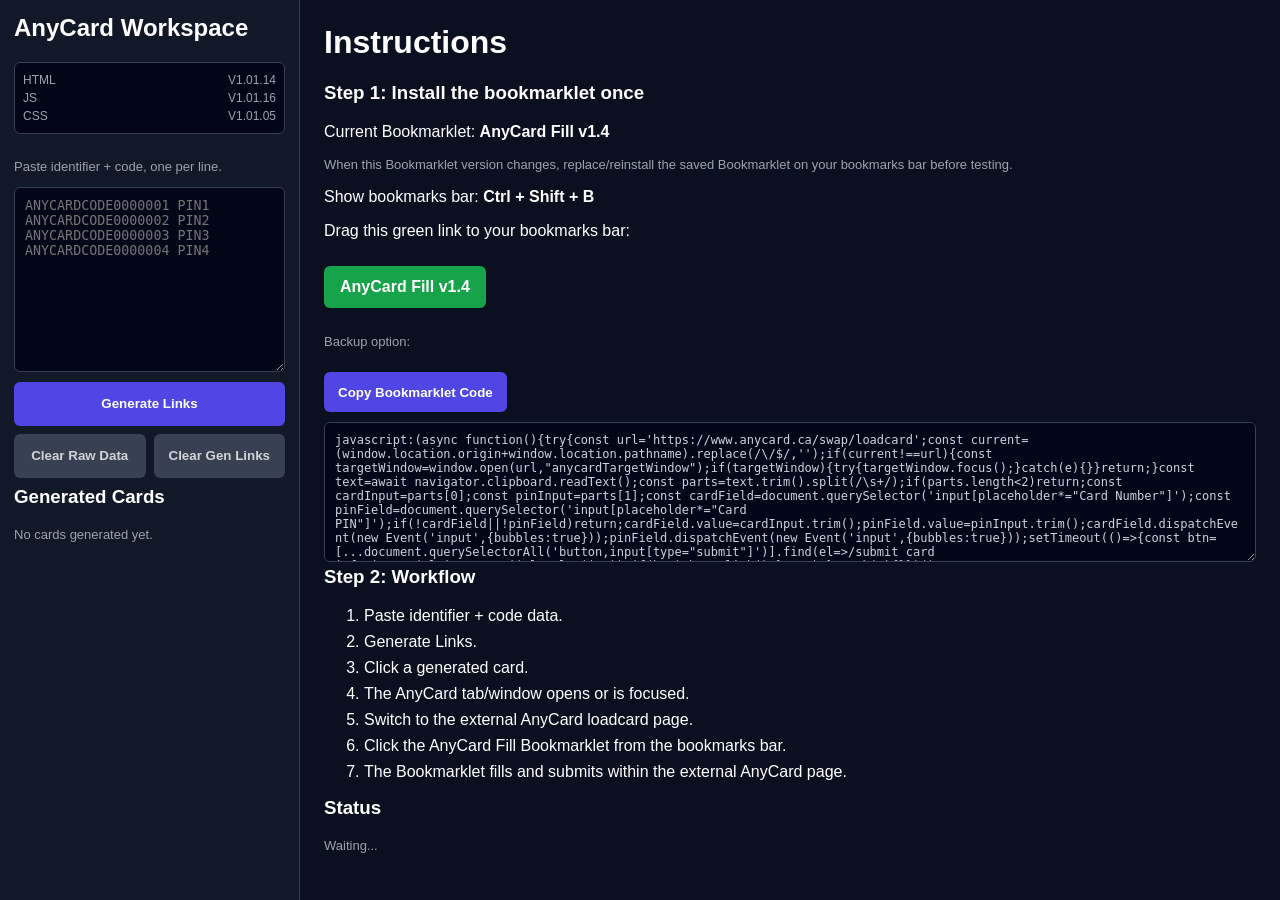
==== commit d2b44183: "Use timestamp cache busting for assets" ====
--- a/index.html
+++ b/index.html
@@ -4,14 +4,19 @@
 <meta charset="utf-8">
 <meta name="viewport" content="width=device-width, initial-scale=1">
 <title>AnyCard Workspace</title>
-<link rel="stylesheet" href="styles.css?v=1.01.05">
+<script>
+window.ANYCARD_CACHE_BUST = String(Date.now());
+const style = document.createElement("link");
+style.rel = "stylesheet";
+style.href = "styles.css?v=" + encodeURIComponent(window.ANYCARD_CACHE_BUST);
+document.head.appendChild(style);
+</script>
 </head>
 <body>
-<div class="wrap"><div class="left"><h2>AnyCard Workspace</h2><div class="version-box"><div class="version-row"><span>HTML</span><span id="htmlVersion">V1.01.13</span></div><div class="version-row"><span>JS</span><span id="jsVersion">loading...</span></div><div class="version-row"><span>CSS</span><span id="cssVersion">loading...</span></div></div><p class="small">Paste identifier + code, one per line.</p><textarea id="rawData" placeholder="ANYCARDCODE0000001 PIN1&#10;ANYCARDCODE0000002 PIN2&#10;ANYCARDCODE0000003 PIN3&#10;ANYCARDCODE0000004 PIN4"></textarea><button id="generateBtn">Generate Links</button><div class="utility-actions" aria-label="Utility actions"><button id="clearRawDataBtn" class="utility-button" type="button">Clear Raw Data</button><button id="clearGeneratedLinksBtn" class="utility-button" type="button">Clear Gen Links</button></div><h3>Generated Cards</h3><div id="linksContainer" class="small">No cards generated yet.</div></div><div class="right"><h1>Instructions</h1><h3>Step 1: Install the bookmarklet once</h3><p>Current Bookmarklet: <strong id="bookmarkletVersion">loading...</strong></p><p class="small">When this Bookmarklet version changes, replace/reinstall the saved Bookmarklet on your bookmarks bar before testing.</p><p>Show bookmarks bar: <strong>Ctrl + Shift + B</strong></p><p>Drag this green link to your bookmarks bar:</p><p><a id="bookmarkletDragLink" class="bookmarklet-link" href="#">loading...</a></p><p class="small">Backup option:</p><button id="copyBookmarkletBtn">Copy Bookmarklet Code</button><textarea id="bookmarkletCode" readonly></textarea><h3>Step 2: Workflow</h3><ol><li>Paste identifier + code data.</li><li>Generate Links.</li><li>Click a generated card.</li><li>The AnyCard tab/window opens or is focused.</li><li>Switch to the external AnyCard loadcard page.</li><li>Click the AnyCard Fill Bookmarklet from the bookmarks bar.</li><li>The Bookmarklet fills and submits within the external AnyCard page.</li></ol><h3>Status</h3><p id="status" class="small">Waiting...</p></div></div>
+<div class="wrap"><div class="left"><h2>AnyCard Workspace</h2><div class="version-box"><div class="version-row"><span>HTML</span><span id="htmlVersion">V1.01.14</span></div><div class="version-row"><span>JS</span><span id="jsVersion">loading...</span></div><div class="version-row"><span>CSS</span><span id="cssVersion">loading...</span></div></div><p class="small">Paste identifier + code, one per line.</p><textarea id="rawData" placeholder="ANYCARDCODE0000001 PIN1&#10;ANYCARDCODE0000002 PIN2&#10;ANYCARDCODE0000003 PIN3&#10;ANYCARDCODE0000004 PIN4"></textarea><button id="generateBtn">Generate Links</button><div class="utility-actions" aria-label="Utility actions"><button id="clearRawDataBtn" class="utility-button" type="button">Clear Raw Data</button><button id="clearGeneratedLinksBtn" class="utility-button" type="button">Clear Gen Links</button></div><h3>Generated Cards</h3><div id="linksContainer" class="small">No cards generated yet.</div></div><div class="right"><h1>Instructions</h1><h3>Step 1: Install the bookmarklet once</h3><p>Current Bookmarklet: <strong id="bookmarkletVersion">loading...</strong></p><p class="small">When this Bookmarklet version changes, replace/reinstall the saved Bookmarklet on your bookmarks bar before testing.</p><p>Show bookmarks bar: <strong>Ctrl + Shift + B</strong></p><p>Drag this green link to your bookmarks bar:</p><p><a id="bookmarkletDragLink" class="bookmarklet-link" href="#">loading...</a></p><p class="small">Backup option:</p><button id="copyBookmarkletBtn">Copy Bookmarklet Code</button><textarea id="bookmarkletCode" readonly></textarea><h3>Step 2: Workflow</h3><ol><li>Paste identifier + code data.</li><li>Generate Links.</li><li>Click a generated card.</li><li>The AnyCard tab/window opens or is focused.</li><li>Switch to the external AnyCard loadcard page.</li><li>Click the AnyCard Fill Bookmarklet from the bookmarks bar.</li><li>The Bookmarklet fills and submits within the external AnyCard page.</li></ol><h3>Status</h3><p id="status" class="small">Waiting...</p></div></div>
 <script>
-const ANYCARD_JS_VERSION="V1.01.16";
-const appScript=document.createElement("script");
-appScript.src="app.js?v="+encodeURIComponent(ANYCARD_JS_VERSION.replace(/^V/,""));
+const appScript = document.createElement("script");
+appScript.src = "app.js?v=" + encodeURIComponent(window.ANYCARD_CACHE_BUST || String(Date.now()));
 document.body.appendChild(appScript);
 </script>
 </body>
